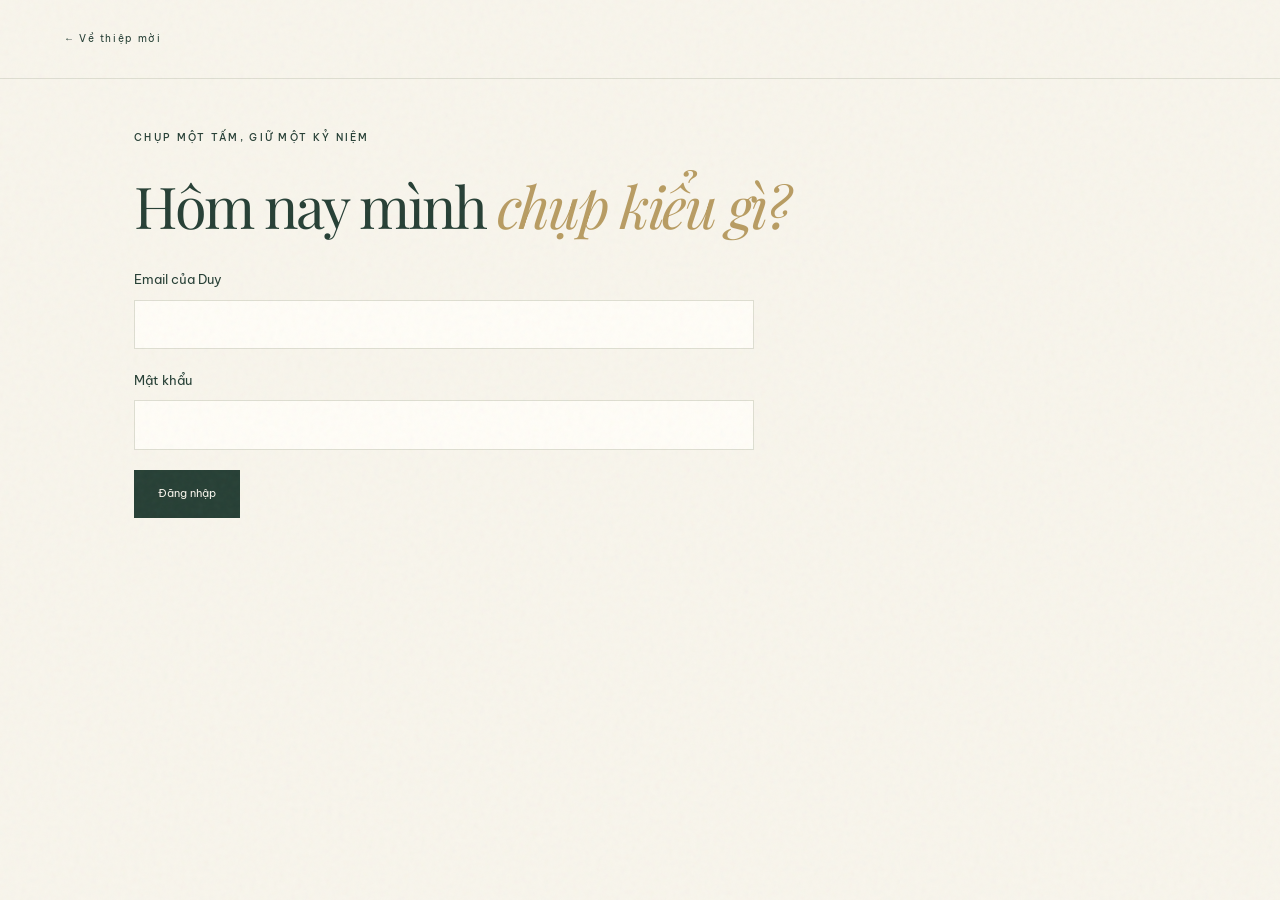
==== random.html @ c1a4fb45 "init" ====
<!doctype html>
<html lang="vi">
<head>
  <meta charset="utf-8"><meta name="viewport" content="width=device-width,initial-scale=1">
  <meta name="robots" content="noindex,nofollow"><title>Random kiểu chụp · Duy</title>
  <link rel="icon" href="assets/favicon.svg"><link rel="stylesheet" href="styles.css">
  <script src="config.js" defer></script><script src="photo-core.js" defer></script><script src="random.js" defer></script>
</head>
<body>
  <header class="site-header"><a class="brand" href="index.html">← Về thiệp mời</a><button id="logout" class="text-button" hidden>Đăng xuất</button></header>
  <main class="random-main">
    <p class="eyebrow">CHỤP MỘT TẤM, GIỮ MỘT KỶ NIỆM</p><h1>Hôm nay mình <em>chụp kiểu gì?</em></h1>
    <form id="login-form" class="photo-form">
      <label for="email">Email của Duy<input id="email" type="email" autocomplete="username" required></label>
      <label for="password">Mật khẩu<input id="password" type="password" autocomplete="current-password" required></label>
      <button id="login-button" class="button primary" type="submit">Đăng nhập</button>
    </form>
    <p id="auth-status" class="random-status" role="status"></p>
    <section id="random-panel" aria-label="Random kiểu chụp" hidden>
      <p id="source-status" class="random-status" role="status"></p>
      <div class="random-actions"><button id="draw" class="button primary" disabled>Random kiểu tiếp theo</button><button id="reload" class="text-button">Tải lại nguồn</button><button id="reset" class="text-button">Bắt đầu lượt mới</button><span id="remaining" role="status"></span></div>
      <p id="draw-status" class="random-status" role="status"></p>
      <article id="result" class="random-result" hidden><img id="result-image" alt="Ảnh mẫu kiểu chụp"><h3 id="result-title"></h3><p id="result-description"></p></article>
    </section>
    <noscript>Bật JavaScript để đăng nhập và random kiểu chụp.</noscript>
  </main>
</body>
</html>
---- styles.css ----
@import url('https://fonts.googleapis.com/css2?family=Be+Vietnam+Pro:wght@400;500;600;700&family=DM+Sans:wght@400;500;600&family=Playfair+Display:ital,wght@0,400;0,500;0,600;1,400;1,500&display=swap');
:root{--cream:#f8f5ec;--paper:#fffdf7;--green:#263f35;--muted:#788075;--gold:#b89c62;--line:#deded1;--serif:'Playfair Display',Georgia,serif;--sans:'Be Vietnam Pro',Arial,sans-serif}*{box-sizing:border-box}html{scroll-behavior:smooth;scroll-padding-top:30px}body{margin:0;color:var(--green);background:var(--cream);font-family:var(--sans);font-size:14px;line-height:1.8}body::before{content:'';position:fixed;inset:0;pointer-events:none;opacity:.12;z-index:8;background-image:url("data:image/svg+xml,%3Csvg viewBox='0 0 180 180' xmlns='http://www.w3.org/2000/svg'%3E%3Cfilter id='n'%3E%3CfeTurbulence type='fractalNoise' baseFrequency='.85' numOctaves='3' stitchTiles='stitch'/%3E%3C/filter%3E%3Cpath fill='%23918c7c' opacity='.35' filter='url(%23n)' d='M0 0h180v180H0z'/%3E%3C/svg%3E")}a{color:inherit;text-decoration:none}button,input{font:inherit}button,a,input{-webkit-tap-highlight-color:transparent}button{cursor:pointer}button:focus-visible,a:focus-visible,input:focus-visible{outline:3px solid var(--gold);outline-offset:5px}[hidden]{display:none!important}.site-header,footer{max-width:1320px;margin:auto;padding:30px 64px;display:flex;align-items:center;justify-content:space-between}.site-header{border-bottom:1px solid var(--line)}.brand{display:flex;align-items:center;gap:14px;font-size:10px;letter-spacing:1.7px}.brand-mark{border:1px solid var(--green);width:39px;height:39px;border-radius:50%;display:grid;place-items:center;font-family:var(--serif);font-size:17px;letter-spacing:-1px}nav{display:flex;gap:35px;font-size:12px}nav a:last-child{border-bottom:1px solid var(--green)}nav span{margin-left:10px}.hero{position:relative;max-width:1320px;margin:auto;min-height:710px;padding:100px 64px 100px;display:grid;grid-template-columns:1.15fr 1fr;align-items:center;gap:20px}.eyebrow{font-size:10px;font-weight:500;letter-spacing:2.3px;margin:0 0 24px}.tiny-star{color:var(--gold);font-size:18px;vertical-align:middle;margin-right:8px}h1,h2,h3,p{margin-top:0}h1,h2,h3{font-family:var(--serif);font-weight:400}h1{font-size:clamp(42px,4.5vw,66px);line-height:1.2;letter-spacing:-2.5px;margin-bottom:25px}em{font-weight:400;color:var(--gold)}.hero-description{color:#72796e;font-size:12px;line-height:2.1;margin-bottom:24px}.guest-line{font-size:12px;margin-bottom:25px}.guest-line strong{font-weight:600;overflow-wrap:anywhere}.guest-line span{color:var(--gold);font-size:21px;margin-left:5px}.button{min-height:48px;display:inline-flex;align-items:center;justify-content:center;gap:28px;padding:13px 23px;border:1px solid transparent;font-size:11px;transition:transform .2s,background .2s,box-shadow .2s}.button:hover{transform:translateY(-3px);box-shadow:0 5px 15px #263f351a}.primary{background:var(--green);color:var(--cream)}.primary:hover{background:#375445}.button span{font-size:18px}.hero-date{display:flex;align-items:center;gap:13px;margin-top:41px;font-size:9px;letter-spacing:.7px;flex-wrap:wrap}.date-line{width:28px;height:1px;background:var(--gold)}.date-dot{color:var(--gold)}.hero-art{height:460px;position:relative;display:flex;justify-content:center;align-items:center;isolation:isolate}.orbit{position:absolute;width:390px;height:390px;border:1px solid #dedccc;border-radius:50%;z-index:-2}.orbit::after{content:'';position:absolute;inset:-20px;border:1px dashed #dedccc;border-radius:50%}.letter-paper{position:absolute;top:13px;width:280px;height:347px;padding:16px;background:var(--paper);transform:rotate(-8deg);box-shadow:0 8px 35px #263f3514;transition:transform .9s}.paper-border{height:100%;border:1px solid #d2c4a1;display:flex;flex-direction:column;align-items:center;padding:20px 8px}.paper-kicker{font-size:7px;letter-spacing:2px;color:var(--muted)}.cap{width:58px;margin-top:25px;color:var(--green)}.paper-title{font-family:var(--serif);font-size:34px;font-style:italic;margin-top:10px}.paper-name{font-family:var(--serif);font-size:19px;margin-top:8px}.paper-date{font-size:8px;letter-spacing:2px;margin-top:18px}.paper-flourish{font-size:23px;color:var(--gold)}.envelope{position:absolute;bottom:46px;background:#355144;width:348px;height:220px;border:0;border-radius:2px;box-shadow:4px 20px 36px #263f3526;transform:rotate(5deg);overflow:hidden;transition:transform .5s}.envelope::before,.envelope::after{content:'';position:absolute;inset:0;clip-path:polygon(0 0,50% 57%,0 100%);background:#3f5c4e}.envelope::after{clip-path:polygon(100% 0,50% 57%,100% 100%);background:#2c483c}.envelope-fold{position:absolute;inset:0;clip-path:polygon(0 100%,50% 40%,100% 100%);background:#385648;z-index:1}.seal{position:absolute;z-index:2;width:63px;height:63px;left:calc(50% - 31px);top:68px;border-radius:50%;display:grid;place-items:center;background:radial-gradient(ellipse at 30% 20%,#e0c994,#b69b63);border:5px double #bda16e;box-shadow:0 3px 7px #15281f66;font-family:var(--serif);font-size:23px;color:#6f5732;letter-spacing:-1px}.envelope-caption{position:absolute;z-index:3;bottom:25px;left:0;right:0;font-family:var(--serif);font-style:italic;font-size:14px;color:#dce3d8}.envelope:hover{transform:rotate(2deg) translateY(-6px)}.hero-art.opened .letter-paper{transform:rotate(-5deg) translateY(-23px)}.hero-art.opened .envelope{transform:rotate(3deg) translateY(12px)}.art-star{position:absolute;color:var(--gold);font-family:Georgia,serif}.star-one{left:0;top:80px;font-size:55px}.star-two{right:5px;bottom:70px;font-size:34px}.art-caption{position:absolute;bottom:0;font-family:var(--serif);font-style:italic;color:#90927d;font-size:15px;transform:rotate(-4deg)}.scroll-note{position:absolute;bottom:28px;left:64px;font-size:8px;letter-spacing:1.7px;display:flex;align-items:center;gap:20px;color:var(--muted)}.scroll-note span{font-size:21px}.invitation-section{max-width:1192px;margin:0 auto;padding:87px 65px 95px;border-top:1px solid var(--line);display:grid;grid-template-columns:1fr 1.3fr;gap:90px}.large-star{font-size:58px;color:var(--gold);display:block;line-height:1;margin:42px 0 24px}h2{font-size:43px;line-height:1.3;letter-spacing:-1.2px;margin-bottom:20px}.letter-heading h2{overflow-wrap:anywhere}.letter-body{padding-top:46px;max-width:500px;color:#697267;font-size:13px;line-height:2.2}.letter-lead{font-family:var(--serif);font-size:26px;color:var(--green);margin-bottom:19px}.signature{display:flex;flex-direction:column;margin-top:28px;gap:5px}.signature span:first-child{font-size:10px}.signature strong{font-family:var(--serif);font-style:italic;font-size:29px;font-weight:400;color:var(--green)}.signature-line{width:50px;height:1px;background:var(--gold);margin-top:4px}.details-section{background:#efeee3;padding:76px max(64px,calc((100vw - 1060px)/2)) 62px}.section-top{display:flex;align-items:flex-end;justify-content:space-between;margin-bottom:38px;gap:30px}.section-top h2{margin-bottom:0}.section-note{font-family:var(--serif);font-style:italic;font-size:15px;color:var(--muted);text-align:right}.event-grid{display:grid;grid-template-columns:260px 1fr;background:var(--cream);border:1px solid #d5d9cc}.date-card{padding:35px;text-align:center;display:flex;flex-direction:column;align-items:center;border-right:1px solid var(--line)}.date-card .eyebrow{margin:0;font-size:9px;letter-spacing:1.5px}.event-day{font-family:var(--serif);font-size:95px;line-height:1.3;letter-spacing:-6px}.date-card>span:not(.eyebrow):not(.event-day){font-size:12px}.date-card-rule{width:40px;height:1px;background:var(--gold);margin:18px}.date-card .timezone{font-size:9px!important;color:var(--muted);margin-top:8px}.venue-card{padding:38px 46px}.venue-card .eyebrow{margin-bottom:15px;color:var(--muted)}h3{font-size:31px;line-height:1.4;margin-bottom:12px}.venue-card>p{font-size:12px;margin-bottom:5px;color:#6a7367}.venue-address{font-size:11px!important}.event-actions{display:flex;align-items:center;gap:25px;margin-top:27px;flex-wrap:wrap}.text-button{background:transparent;border:0;border-bottom:1px solid #b9bcac;color:var(--green);font-size:11px;padding:8px 0}.text-button span{margin-left:14px}.venue-card .event-footnote{font-family:var(--serif);font-style:italic;font-size:12px;margin-top:22px;margin-bottom:0}.countdown-row{display:flex;justify-content:space-between;align-items:center;margin:38px auto 0;max-width:800px;gap:25px}.countdown-row>p{font-family:var(--serif);font-style:italic;font-size:18px;line-height:1.6;margin:0;color:#78806f}.countdown{display:flex;align-items:center;gap:27px}.countdown>div{text-align:center;min-width:55px}.countdown strong{display:block;font-family:var(--serif);font-size:41px;line-height:1.4;font-weight:400;font-variant-numeric:tabular-nums}.countdown span{font-size:8px;letter-spacing:1.5px;color:var(--muted)}.countdown b{font-family:var(--serif);font-size:24px;color:var(--gold);font-weight:400;margin-top:-16px}.memory-section{max-width:1060px;display:grid;grid-template-columns:1fr 1fr;align-items:center;gap:70px;padding:70px 0;margin:auto}.portrait-frame{padding:14px;background:var(--paper);border:1px solid var(--line);transform:rotate(-3deg)}.portrait-frame img{width:100%;max-height:450px;object-fit:cover;display:block}.memory-section p{color:var(--muted)}.rsvp-section{background:var(--green);color:var(--cream);text-align:center;padding:72px 24px 76px;position:relative;overflow:hidden}.rsvp-section::before,.rsvp-section::after{content:'';width:370px;height:370px;border:1px solid #f8f5ec13;border-radius:50%;position:absolute;left:-190px;top:40px;pointer-events:none}.rsvp-section::after{left:auto;right:-180px;top:-170px;width:450px;height:450px}.rsvp-star{font-size:29px;color:#d2b87c;display:block;margin-bottom:22px}.rsvp-section .eyebrow{color:#c3cbbd;font-size:9px}.rsvp-section h2{font-size:49px;margin-bottom:22px}.rsvp-section em{color:#d6bd88}.rsvp-section>p:not(.eyebrow){font-size:12px;color:#c0cabe;line-height:2}.cream{background:var(--cream);color:var(--green);margin:16px 0}.rsvp-section .rsvp-signoff{font-family:var(--serif);font-style:italic;font-size:20px!important;margin:27px 0 0;color:#d6bd88!important;overflow-wrap:anywhere}.share-section{max-width:1192px;margin:auto;display:grid;grid-template-columns:1fr 1fr;gap:30px;padding:55px 0;align-items:center}.share-section .eyebrow{font-size:8px;margin-bottom:10px}.share-section h3{font-size:23px;margin:0}.share-section form{display:flex;gap:10px}.share-section input{min-width:0;width:100%;border:1px solid var(--line);background:transparent;padding:12px 15px;font-size:11px;color:var(--green);border-radius:0}.share-section form .button{white-space:nowrap}.share-result{grid-column:1/-1}.share-result label{font-size:11px}.share-result>div{display:flex;gap:20px;margin-top:8px}.share-result button{white-space:nowrap}.share-result>span{font-size:11px;color:var(--muted)}footer{border-top:1px solid var(--line);padding-top:25px;padding-bottom:25px;gap:20px}footer>.brand{letter-spacing:0}footer>span{font-size:9px;color:var(--muted)}footer>span:last-child{letter-spacing:1px;font-size:8px}.music-toggle{position:fixed;right:22px;bottom:22px;z-index:10;width:45px;height:45px;border:1px solid var(--gold);border-radius:50%;background:var(--green);color:var(--cream);font-size:22px}.confetti-layer{position:fixed;inset:0;pointer-events:none;z-index:20;overflow:hidden}.confetti{position:absolute;top:-20px;width:7px;height:12px;animation:confetti-fall 3.5s ease-in forwards}@keyframes confetti-fall{to{transform:translate3d(var(--drift),110vh,0) rotate(650deg)}}.toast{position:fixed;bottom:25px;left:50%;transform:translate(-50%,20px);opacity:0;background:var(--green);color:var(--cream);padding:13px 22px;font-size:12px;z-index:30;transition:.3s;pointer-events:none}.toast.visible{opacity:1;transform:translate(-50%,0)}.js .reveal{opacity:0;transform:translateY(20px);transition:opacity .7s,transform .7s}.js .reveal.visible{opacity:1;transform:none}.sr-only{position:absolute;width:1px;height:1px;padding:0;margin:-1px;overflow:hidden;clip:rect(0,0,0,0);white-space:nowrap;border:0}.skip-link{position:fixed;top:-100px;left:15px;background:var(--green);color:white;padding:10px;z-index:50}.skip-link:focus{top:15px}.noscript-note{text-align:center;padding:16px}
@media(min-width:1440px){.hero{min-height:740px}.hero-art{transform:scale(1.06)}}
@media(max-width:1100px){.site-header,footer{padding-left:35px;padding-right:35px}.hero{padding:80px 35px 100px;min-height:670px}h1{font-size:48px}.hero-art{transform:scale(.88)}.invitation-section{margin:0 35px;padding:70px 25px;gap:50px}.details-section{padding:65px 60px}.share-section{margin:0 60px}.memory-section{padding:60px}.hero-date{font-size:8px;gap:8px}.scroll-note{left:35px}}
@media(max-width:760px){.site-header{padding:18px 22px}.brand{font-size:8px;gap:10px}.brand-mark{width:34px;height:34px;font-size:16px}nav{gap:18px;font-size:10px}nav a:first-child{display:none}.hero{padding:50px 24px 65px;display:flex;flex-direction:column;gap:25px;min-height:auto;align-items:stretch}.hero-copy{text-align:center}.hero .eyebrow{font-size:8px;letter-spacing:1.7px;margin-bottom:21px}h1{font-size:clamp(36px,7.3vw,52px);letter-spacing:-1.7px}.hero-description{font-size:11px}.guest-line{font-size:11px}.hero-date{justify-content:center;margin-top:26px;gap:10px;font-size:8px}.hero-art{transform:none;width:100%;max-width:390px;align-self:center;height:410px;margin-top:5px}.orbit{width:300px;height:300px}.letter-paper{width:245px;height:310px;top:5px}.paper-border{padding-top:15px}.paper-title{font-size:31px}.cap{margin-top:20px}.envelope{width:300px;height:190px;bottom:40px}.seal{top:54px;width:57px;height:57px;left:calc(50% - 28px)}.envelope-caption{bottom:20px;font-size:13px}.star-one{left:4px;top:75px;font-size:38px}.star-two{right:4px;bottom:75px;font-size:27px}.scroll-note{left:0;right:0;bottom:18px;justify-content:center;font-size:7px}.invitation-section{margin:0 24px;padding:50px 0 57px;display:block}.letter-heading .eyebrow{font-size:8px}.large-star{display:none}.letter-heading h2{font-size:35px;margin-bottom:20px}.letter-body{padding:0;font-size:12px}.letter-lead{font-size:24px}.signature strong{font-size:26px}.details-section{padding:48px 24px}.section-top{margin-bottom:25px}.section-top .eyebrow{font-size:8px;letter-spacing:1.3px;margin-bottom:17px}.section-top h2{font-size:32px}.section-note{display:none}.event-grid{grid-template-columns:1fr}.date-card{padding:24px;border-right:0;border-bottom:1px solid var(--line)}.event-day{font-size:75px;line-height:1.2}.date-card-rule{margin:12px}.venue-card{padding:28px 23px}.venue-card h3{font-size:27px}.event-actions{gap:20px}.event-actions .button{font-size:10px;padding:11px 18px;gap:18px}.event-actions .text-button{font-size:10px}.countdown-row{flex-direction:column;text-align:center;gap:20px;margin-top:30px}.countdown-row>p{font-size:16px}.countdown-row>p br{display:none}.countdown{gap:14px;width:100%;justify-content:center}.countdown>div{min-width:45px}.countdown strong{font-size:35px}.countdown span{font-size:7px}.countdown b{font-size:19px}.rsvp-section{padding:48px 24px 55px}.rsvp-section h2{font-size:38px}.share-section{margin:0;padding:35px 24px;grid-template-columns:1fr;gap:22px}.share-section h3{font-size:22px}.share-section input{font-size:10px}.share-section .button{padding:12px 15px;gap:15px}.memory-section{grid-template-columns:1fr;padding:45px 35px;gap:35px}footer{padding:25px 24px;flex-wrap:wrap}footer>.brand{width:100%}footer>span{font-size:8px}footer>span:last-child{font-size:7px}.toast{width:max-content;max-width:90vw;text-align:center}.desktop-break{display:none}}
@media(prefers-reduced-motion:reduce){html{scroll-behavior:auto}*,*::before,*::after{animation:none!important;transition:none!important}.js .reveal{opacity:1;transform:none}}
@media(max-width:360px){.hero-art{height:370px}.orbit{width:255px;height:255px}.orbit::after{inset:-8px}.envelope{width:260px;height:175px}.letter-paper{width:220px;height:290px}.paper-title{font-size:28px}.paper-name{font-size:17px}.art-caption{font-size:12px}.seal{top:47px}.star-one{font-size:27px}.star-two{font-size:22px}.hero-date{font-size:7px;gap:7px}.site-header .brand{font-size:7px;letter-spacing:1px}.countdown{gap:9px}.countdown>div{min-width:42px}}
.arrival-section{max-width:1060px;margin:auto;padding:72px 0}.arrival-intro{font-size:12px;color:var(--muted);margin:18px 0 0;max-width:470px}.arrival-grid{display:grid;grid-template-columns:1fr 1fr;gap:24px}.arrival-card{border:1px solid var(--line);padding:30px;background:var(--paper)}.arrival-number{font-size:9px;letter-spacing:1.7px;color:var(--muted)}.arrival-card h3{font-size:29px;margin:20px 0 12px}.arrival-card>p{font-size:12px;color:var(--muted);min-height:44px;margin-bottom:24px}.arrival-card .button{gap:22px}.arrival-source{display:block;font-size:9px;color:var(--muted);margin-top:17px;text-decoration:underline;text-underline-offset:3px}.parking-illustration{height:130px;background:#ede9dc;margin-top:24px;position:relative;overflow:hidden;display:grid;place-items:center}.parking-illustration>b{font-family:var(--serif);font-size:43px;border:1px solid var(--green);width:65px;height:65px;line-height:65px;text-align:center;background:var(--cream);transform:rotate(5deg);z-index:1}.parking-illustration>span{position:absolute;font-size:50px;color:var(--gold);right:23%;top:20px}.parking-illustration i{position:absolute;width:120%;height:1px;background:#cfccb9;transform:rotate(-18deg)}.arrival-panel{margin-top:28px;border:1px solid var(--line);padding:24px;background:var(--paper);scroll-margin-top:20px}.panel-heading{display:flex;justify-content:space-between;align-items:center;gap:20px}.panel-heading h3{font-size:24px;margin:0}.panel-heading .text-button{white-space:nowrap}.panel-tip,.panel-credit{font-size:10px;color:var(--muted);margin:12px 0}.panel-credit{margin:14px 0 0}.panel-credit a{text-decoration:underline;text-underline-offset:3px}.arrival-panel iframe{display:block;width:100%;height:600px;border:0;background:#eeeee8}.parking-panel iframe{height:auto;aspect-ratio:16/9;background:#efeee3}
@media(max-width:1100px){.arrival-section{padding:60px}}
@media(max-width:760px){.arrival-section{padding:45px 24px}.arrival-grid{grid-template-columns:1fr;gap:20px}.arrival-card{padding:24px}.arrival-card>p{min-height:0}.arrival-panel{padding:15px}.panel-heading{align-items:flex-start;gap:10px}.panel-heading h3{font-size:20px}.panel-heading .text-button{font-size:9px}.arrival-panel iframe{height:510px}.parking-panel iframe{height:430px;aspect-ratio:auto}.panel-tip{font-size:9px}.arrival-intro{font-size:11px}.arrival-source{font-size:9px}}
.parking-panel iframe{width:100%;max-width:420px;height:auto;aspect-ratio:9/16;margin:18px auto 0}
.campus-image-link{display:block;position:relative;margin-top:24px;background:#676b6d;overflow:hidden}.campus-image-link img{display:block;width:100%;height:auto;aspect-ratio:1500/888;object-fit:contain}.campus-image-caption{position:absolute;right:10px;bottom:10px;background:var(--paper);padding:5px 10px;color:var(--green);font-size:9px}.campus-image-link:hover .campus-image-caption{background:var(--green);color:var(--paper)}

.photo-section{max-width:1060px;margin:auto;padding:72px 0}.photo-section>p:not(.eyebrow){color:var(--muted);font-size:13px}.photo-form{max-width:620px;margin-top:28px;display:grid;gap:20px}.photo-form label{display:grid;gap:8px;font-size:13px}.photo-form input,.photo-form textarea{width:100%;min-width:0;padding:12px;border:1px solid var(--line);background:var(--paper);color:var(--green);font:inherit;border-radius:0}.photo-form textarea{resize:vertical}.field-hint{font-size:11px;color:var(--muted)}.photo-preview{display:block;width:100%;max-height:360px;object-fit:contain;background:var(--paper)}.photo-form .button{justify-self:start}.photo-form [role=status]{font-size:13px;overflow-wrap:anywhere}button:disabled{opacity:.55;cursor:wait}textarea:focus-visible{outline:3px solid var(--gold);outline-offset:5px}.random-main{max-width:1060px;margin:auto;padding:50px 24px}.random-actions{display:flex;gap:18px;align-items:center;flex-wrap:wrap;margin:25px 0}.random-result{border:1px solid var(--line);padding:24px;background:var(--paper)}.random-result img{display:block;width:100%;max-height:65vh;object-fit:contain;background:var(--cream)}.random-result h3{margin-top:20px;overflow-wrap:anywhere}.random-result p{white-space:pre-wrap;overflow-wrap:anywhere}.random-status{font-size:13px;white-space:pre-wrap}.random-result[aria-busy=true]{opacity:.6}@media(max-width:760px){.photo-section{padding:45px 24px}.photo-section h2{font-size:32px}.random-main h1{font-size:36px}.random-result{padding:14px}.photo-form input[type=file]{font-size:12px}}
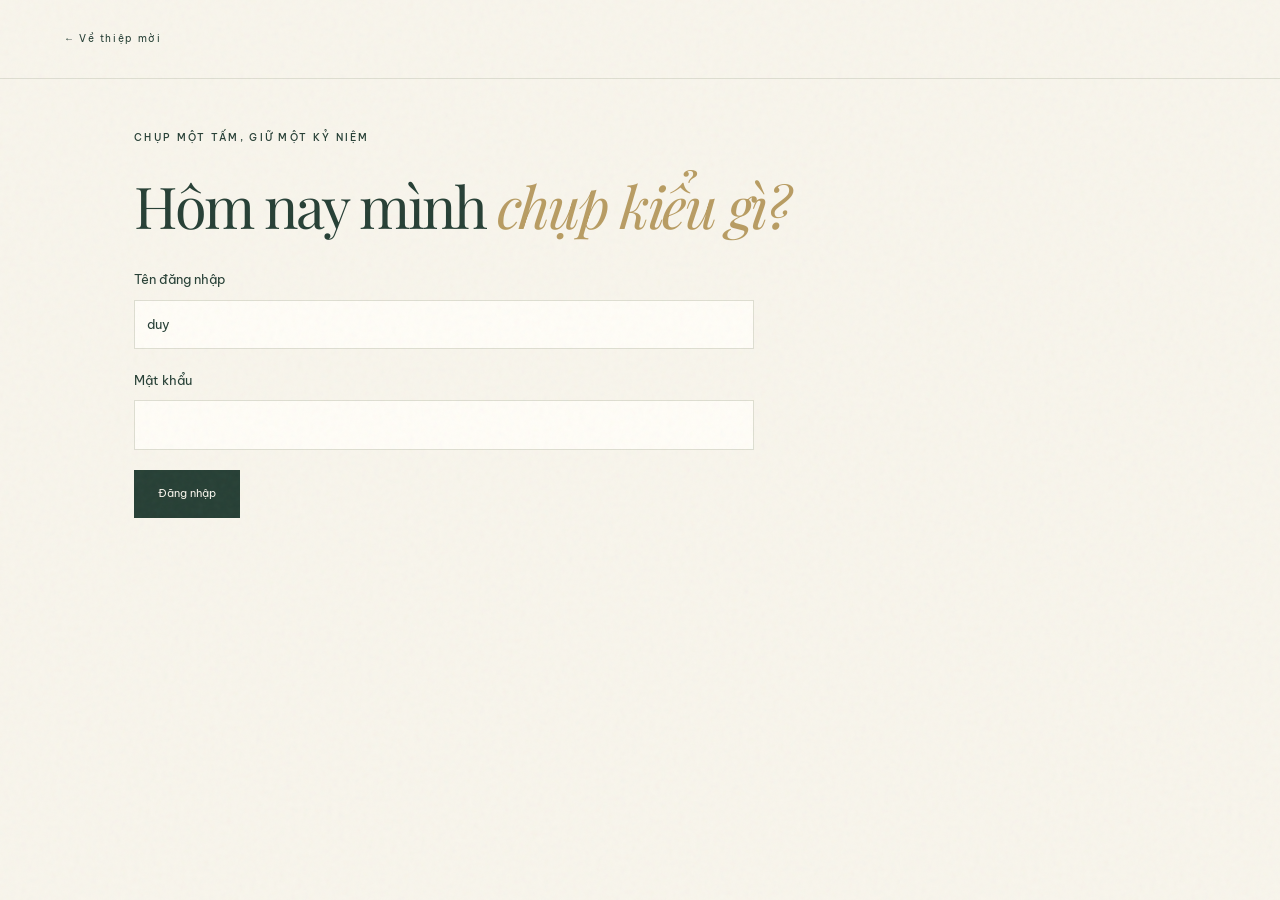
==== commit c3e12834: "Support duy username with Supabase password authentication" ====
--- a/random.html
+++ b/random.html
@@ -11,7 +11,7 @@
   <main class="random-main">
     <p class="eyebrow">CHỤP MỘT TẤM, GIỮ MỘT KỶ NIỆM</p><h1>Hôm nay mình <em>chụp kiểu gì?</em></h1>
     <form id="login-form" class="photo-form">
-      <label for="email">Email của Duy<input id="email" type="email" autocomplete="username" required></label>
+      <label for="email">Tên đăng nhập<input id="email" type="text" autocomplete="username" value="duy" autocapitalize="none" spellcheck="false" required></label>
       <label for="password">Mật khẩu<input id="password" type="password" autocomplete="current-password" required></label>
       <button id="login-button" class="button primary" type="submit">Đăng nhập</button>
     </form>
